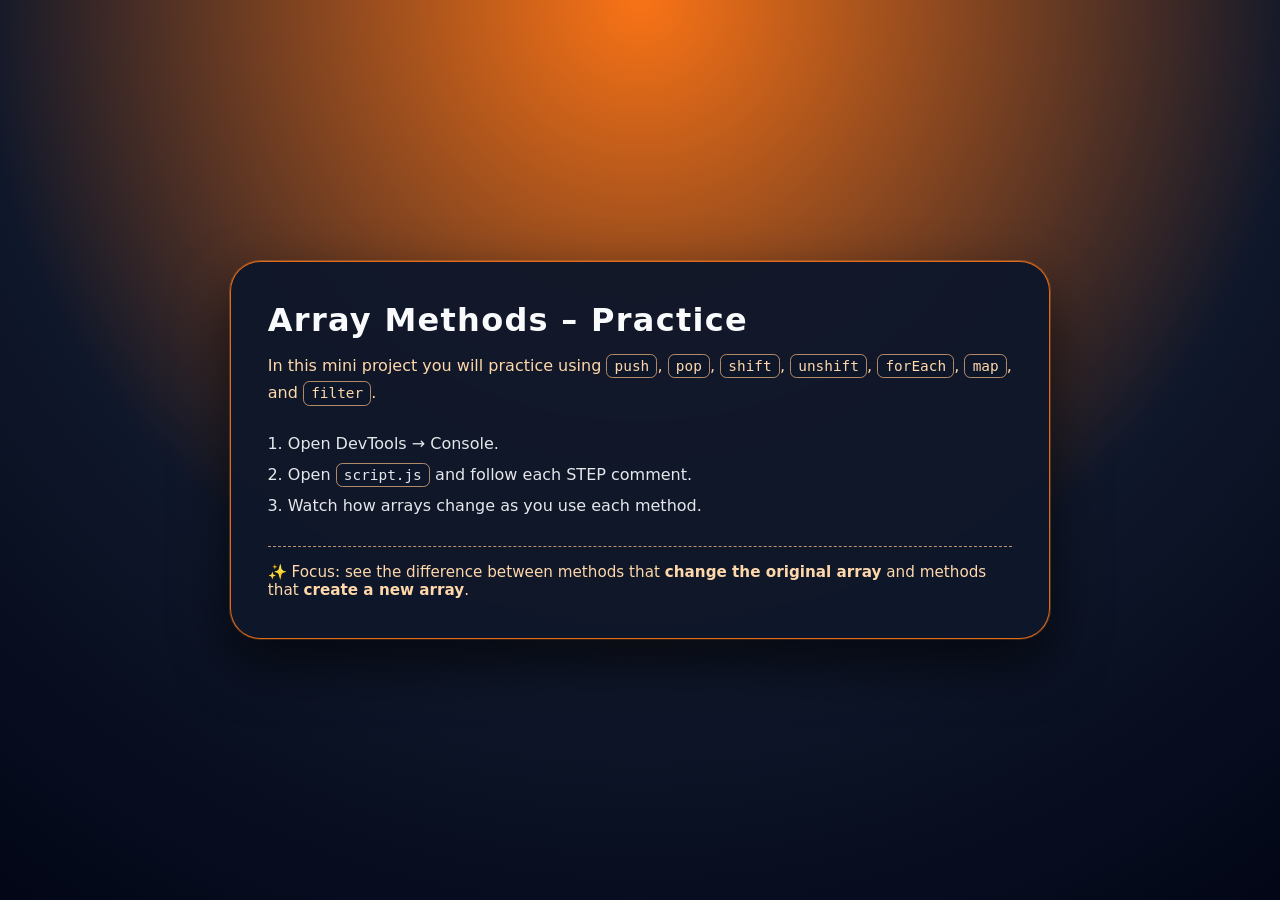
==== JavaScript_Foundations_Mastery/07_ArrayMethods/mentee/index.html @ 902ebb96 "homework done" ====
<!DOCTYPE html>
<html lang="en">
  <head>
    <meta charset="UTF-8" />
    <title>Array Methods</title>
    <link rel="stylesheet" href="styles.css" />
  </head>
  <body>
    <div class="page">
      <div class="card">
        <h1>Array Methods – Practice</h1>
        <p class="subtitle">
          In this mini project you will practice using <code>push</code>,
          <code>pop</code>, <code>shift</code>, <code>unshift</code>,
          <code>forEach</code>, <code>map</code>, and <code>filter</code>.
        </p>

        <ol class="steps">
          <li>Open DevTools → Console.</li>
          <li>Open <code>script.js</code> and follow each STEP comment.</li>
          <li>Watch how arrays change as you use each method.</li>
        </ol>

        <p class="hint">
          ✨ Focus: see the difference between methods that
          <strong>change the original array</strong> and methods that
          <strong>create a new array</strong>.
        </p>
      </div>
    </div>

    <script src="script.js"></script>
  </body>
</html>
---- JavaScript_Foundations_Mastery/07_ArrayMethods/mentee/styles.css ----
* {
  box-sizing: border-box;
  margin: 0;
  padding: 0;
}

body {
  font-family: system-ui, -apple-system, BlinkMacSystemFont, "Segoe UI",
    sans-serif;
  min-height: 100vh;
  background: radial-gradient(circle at top, #f97316, #0f172a 60%, #020617);
  color: #f9fafb;
  display: flex;
  align-items: center;
  justify-content: center;
  padding: 1.5rem;
}

.page {
  max-width: 820px;
  width: 100%;
}

.card {
  background: rgba(15, 23, 42, 0.97);
  border-radius: 1.9rem;
  padding: 2.4rem 2.3rem;
  box-shadow: 0 24px 55px rgba(0, 0, 0, 0.65), 0 0 0 1px rgba(251, 146, 60, 0.4);
  backdrop-filter: blur(18px);
  border: 1px solid rgba(249, 115, 22, 0.9);
}

h1 {
  font-size: 2rem;
  margin-bottom: 0.85rem;
  letter-spacing: 0.04em;
}

.subtitle {
  color: #fed7aa;
  margin-bottom: 1.5rem;
  line-height: 1.7;
}

.steps {
  margin-left: 1.25rem;
  margin-bottom: 1.75rem;
  color: #e5e7eb;
  line-height: 1.6;
}

.steps li + li {
  margin-top: 0.35rem;
}

code {
  background: rgba(15, 23, 42, 0.9);
  padding: 0.2rem 0.45rem;
  border-radius: 0.4rem;
  font-size: 0.9rem;
  border: 1px solid rgba(248, 187, 133, 0.7);
}

.hint {
  font-size: 0.95rem;
  color: #fed7aa;
  border-top: 1px dashed rgba(248, 187, 133, 0.75);
  padding-top: 1rem;
}
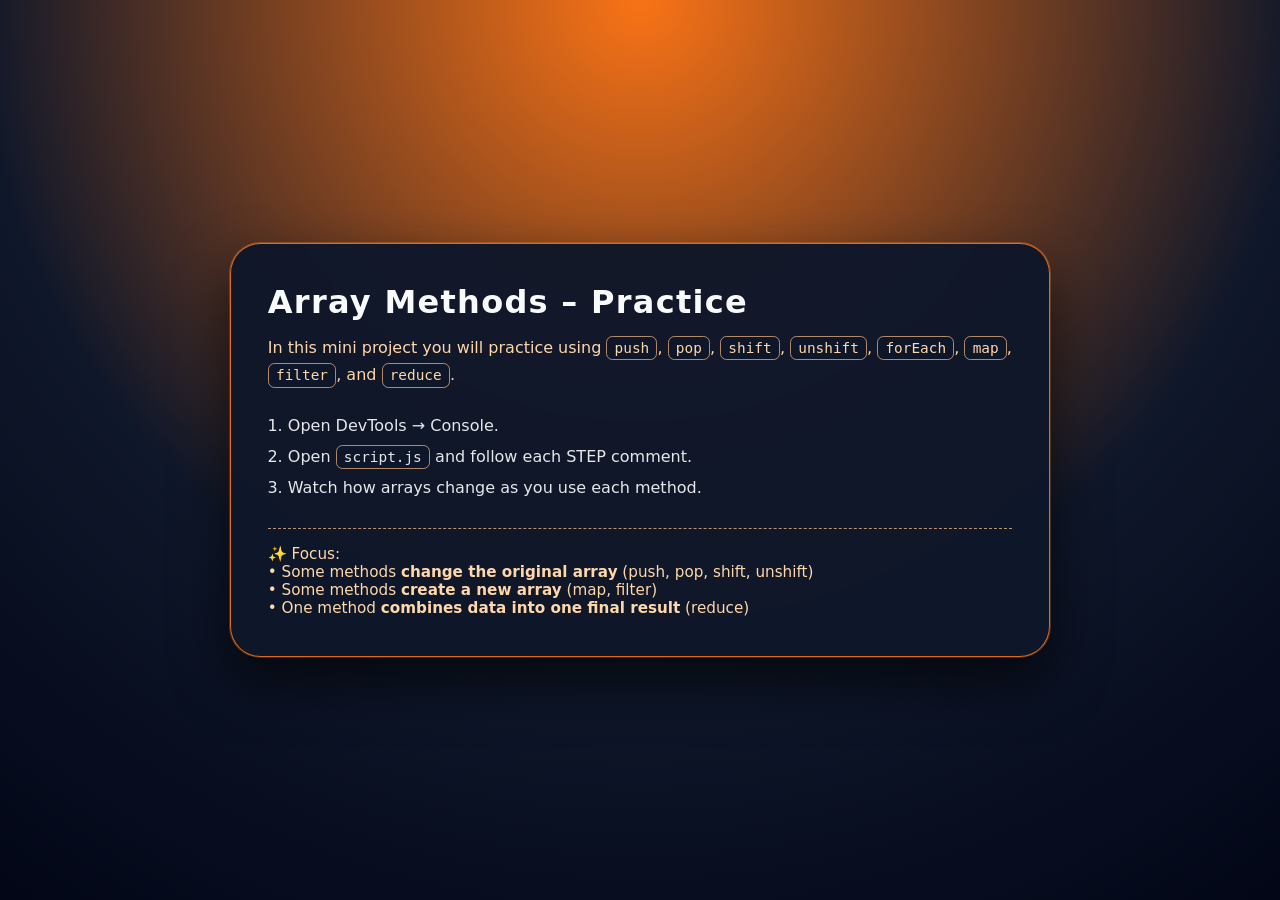
==== commit 29d97a4b: "latest 1" ====
--- a/JavaScript_Foundations_Mastery/07_ArrayMethods/mentee/index.html
+++ b/JavaScript_Foundations_Mastery/07_ArrayMethods/mentee/index.html
@@ -1,4 +1,4 @@
-<!DOCTYPE html>
+<!doctype html>
 <html lang="en">
   <head>
     <meta charset="UTF-8" />
@@ -9,10 +9,12 @@
     <div class="page">
       <div class="card">
         <h1>Array Methods – Practice</h1>
+
         <p class="subtitle">
-          In this mini project you will practice using <code>push</code>,
-          <code>pop</code>, <code>shift</code>, <code>unshift</code>,
-          <code>forEach</code>, <code>map</code>, and <code>filter</code>.
+          In this mini project you will practice using
+          <code>push</code>, <code>pop</code>, <code>shift</code>,
+          <code>unshift</code>, <code>forEach</code>, <code>map</code>,
+          <code>filter</code>, and <code>reduce</code>.
         </p>
 
         <ol class="steps">
@@ -22,13 +24,19 @@
         </ol>
 
         <p class="hint">
-          ✨ Focus: see the difference between methods that
-          <strong>change the original array</strong> and methods that
-          <strong>create a new array</strong>.
+          ✨ Focus:
+          <br />
+          • Some methods <strong>change the original array</strong>
+          (push, pop, shift, unshift)
+          <br />
+          • Some methods <strong>create a new array</strong>
+          (map, filter)
+          <br />
+          • One method <strong>combines data into one final result</strong>
+          (reduce)
         </p>
       </div>
     </div>
-
     <script src="script.js"></script>
   </body>
 </html>
